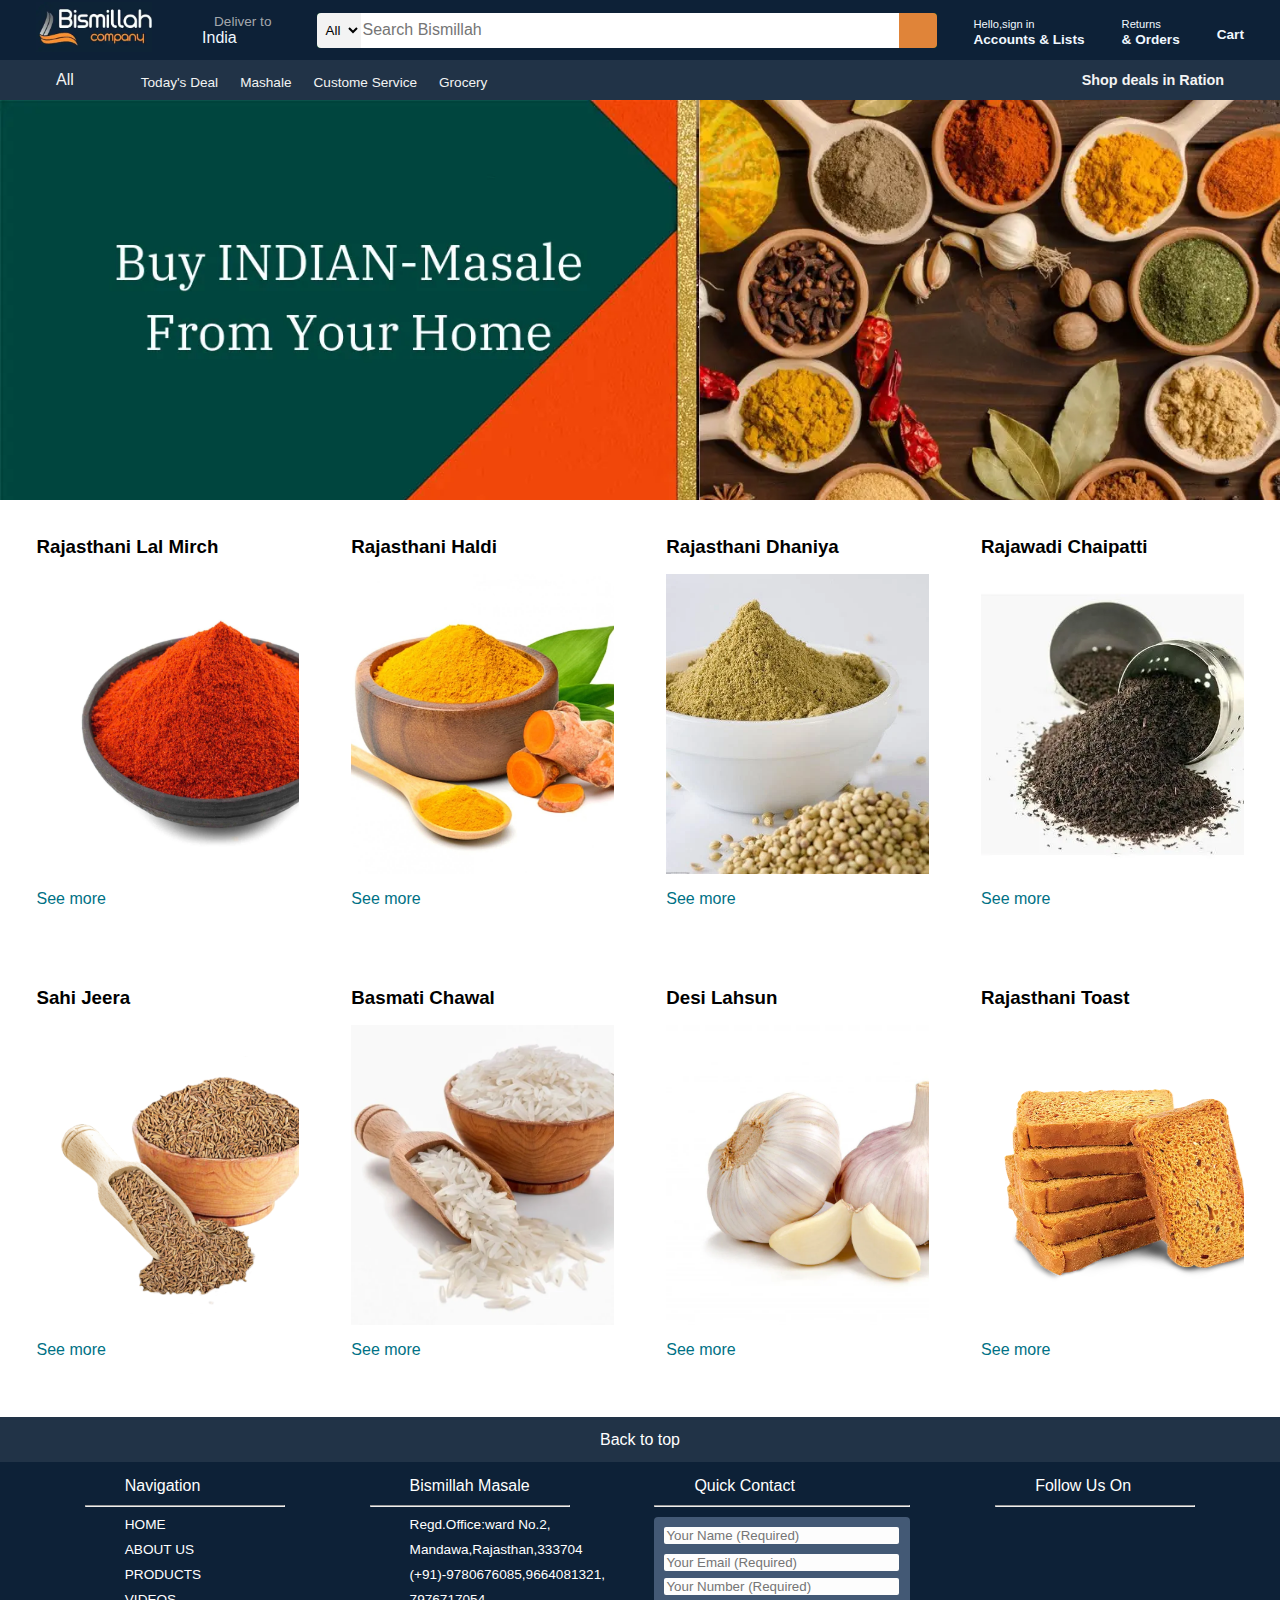
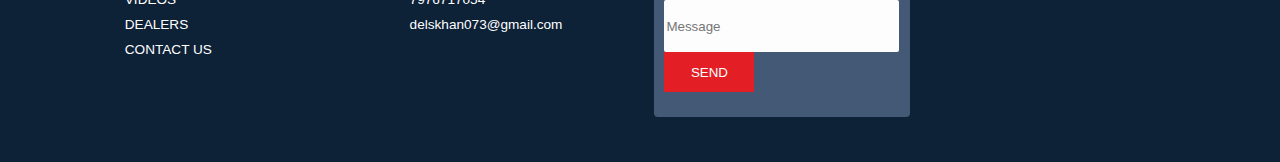
==== index.html @ 110b6fd0 "first-commit" ====
<!DOCTYPE html>
<html lang="en">
<head>
  <title>Bismillah</title>
  <link rel="stylesheet" href="https://cdnjs.cloudflare.com/ajax/libs/font-awesome/6.5.1/css/all.min.css" integrity="sha512-DTOQO9RWCH3ppGqcWaEA1BIZOC6xxalwEsw9c2QQeAIftl+Vegovlnee1c9QX4TctnWMn13TZye+giMm8e2LwA==" crossorigin="anonymous" referrerpolicy="no-referrer" />
  <link rel="stylesheet" href="css.css">
</head>
<body>
  <header>
    <div class="navbar">
      <div class="nav-logo border">
        <div class="logo"></div>
      </div>
        <div class="nav-address border">
          <p class="add-first">Deliver to</p>
          <div class="add-icon">
            <i class="fa-solid fa-location-pin" style="color: #ffffff;"></i>
            <p class="add-sec">India</p>
        </div>
      </div>
      <div class="nav-search">
        <select class="search-select" >
          <option >All</option>
        </select>
        <input class="search-input" type="text" placeholder="Search Bismillah">
        <div class="search-icon">
          <i class="fa-solid fa-magnifying-glass" ></i>
        </div>
      </div>
      <div class="nav-sigin border">
        <span>Hello,sign in</span>
        <p class="nav-sec">Accounts & Lists</p>
      </div>
      <div class="nav-return border">
        <span>Returns</span>
        <p class="nav-sec">& Orders</p>
      </div>
      <div class="nav-cart border">
        <i class="fa-solid fa-cart-shopping"></i>Cart 
      </div>
    </div>
    <div class="panel">
      <div class="panel-all">
          <i class="fa-solid fa-bars"></i> All
      </div>
      <div class="panel-option">

        <div class="panel-ops border">
          <p>Today's Deal</p>
        </div>
        <div class="panel-ops border">
          <p>Mashale</p>
        </div>
        <div class="panel-ops border">
          <p>Custome Service</p>
        </div>
        <div class="panel-ops border">
          <p>Grocery</p>
        </div>
      </div>
      <div class="panel-deal">
        Shop deals in Ration
      </div>
    </div>
  </header>
  <div class="hero">
  </div>
  <div class="shop-section">
    <div class="box1 box" >
    <div class="box-content">
      <h3 id="lal_mirch">Rajasthani Lal Mirch</h3>
      <div class="box-img" style="background-image: url('box1.webp');"></div>
     <p class="p" id="lal-mirch">See more</p>
    </div>
    </div>
    <div class="box2 box"><div class="box-content">
      <h3>Rajasthani Haldi </h3>
      <div class="box-img" style="background-image: url('box2.webp');"></div>
     <p class="p" id="haldi">See more</p>
    </div></div>
    <div class="box3 box"><div class="box-content">
      <h3>Rajasthani Dhaniya</h3>
      <div class="box-img" style="background-image: url('box3.webp');"></div>
     <p class="p" id="dhaniya">See more</p>
    </div></div>
    <div class="box4 box"><div class="box-content">
      <h3>Rajawadi Chaipatti</h3>
      <div class="box-img" style="background-image: url('box4.webp');"></div>
     <p class="p" id="chaipatti">See more</p>
    </div></div>
    <div class="box5 box" >
      <div class="box-content">
        <h3>Sahi Jeera</h3>
        <div class="box-img" style="background-image: url('box5');"></div>
       <p class="p" id="jeera">See more</p>
      </div>
      </div>
      <div class="box6 box"><div class="box-content">
        <h3>Basmati Chawal</h3>
        <div class="box-img" style="background-image: url('box6.webp');"></div>
       <p class="p" id="chawal">See more</p>
      </div></div>
      <div class="box7 box"><div class="box-content">
        <h3>Desi Lahsun</h3>
        <div class="box-img" style="background-image: url('box7.webp');"></div>
       <p class="p" id="lahsun">See more</p>
      </div></div>
      <div class="box8 box"><div class="box-content">
        <h3>Rajasthani Toast</h3>
        <div class="box-img" style="background-image: url('box8.webp');"></div>
       <p class="p" id="toast">See more</p>
      </div></div>

  </div>
  <footer>
    <div class="footer-panel1">
      <p class="border" id="back-to-top">Back to top</p>
    </div>
    <div class="footer-panel2">
      <div class="navigation">
        <p>Navigation</p>
        <hr>
        <ul>
          <a>HOME</a>
          <a >ABOUT US</a>
          <a >PRODUCTS</a>
          <a >VIDEOS</a>
          <a >DEALERS</a>
          <a >CONTACT US</a>
        </ul>
      </div>
        <div class="navigation">
          <p>Bismillah Masale</p>
          <hr>
          <ul>
            <a>Regd.Office:ward No.2,</a>
            <a >Mandawa,Rajasthan,333704</a>
            <a > (+91)-9780676085,9664081321,</a>
            <a >7976717054</a>
            <a >delskhan073@gmail.com</a>
          </ul>
    </div>
    <div class="navigation" style="width: 20%;">
      <p>Quick Contact </p> <hr>
      <div class="form">
        <input id="input1"  placeholder="Your Name (Required)">
        <input id="input2"  placeholder="Your Email (Required)">
        <input id="input3"  placeholder="Your Number (Required)">
        <input id="input4"  placeholder="Message" style="height: 50px;">
        <button type="submit">SEND</button>
      </div>
    </div>
    <div class="navigation">
      <p>Follow Us On</p> <hr>
      <div class="social">
        <i id="insta"    class="fa-brands fa-instagram"></i>
        <i id="facebook" class="fa-brands fa-facebook"></i>
        <i class="fa-brands fa-twitter"></i>
        <i id="youtube"  class="fa-brands fa-youtube"></i>
      </div>
    </div>
    </div>
  </footer>
  <script src="index.js"></script>
</body>
</html>
---- css.css ----
*{
  margin: 0;
  font-family: Arial;
  border: border-box;
}
.navbar{
  height: 60px;
  background-color: #0d2137;
  color: aliceblue;
  display: flex;
  align-items: center;
  justify-content: space-evenly;
}
.nav-logo{
  height: 56px;
  width: 116px;
}
.logo{
  background-image:url(WhatsApp\ Image\ 2023-12-20\ at\ 7.08.22\ PM.webp);
background-size: cover;
height: 50px;
width: 100%;
}
.border{
  border: 1.5px solid transparent;
}
.border:hover{
  border: 1.5px solid white;
  cursor: pointer;
}
.nav-address{
  margin: 10px;
}
/** box2 **/
.add-first{
  color: #cccccccc;
  font-size: 0.85rem;
  margin-left:15px;
}
.add-sec{
  margin-left: 3px;
  font-size: 1rem;
}
.add-icon{
  display: flex;
  align-items: center;
}
/** box 3**/
.nav-search{
  width: 620px;
  height: 35px;
  display: flex;
  justify-content: space-evenly;
  background-color: green;
  border-radius: 4px;
}
.search-select{
  width: 50px;
  border-top-left-radius: 4px;
  border-bottom-left-radius: 4px;
  text-align: center;
  border: none;
  background-color: #f3f3f3;
}
.search-input{
  width: 100%;
  font-size: 1rem;
  border: none;
}
.search-icon{
  display: flex;
  justify-content: center;
  align-items: center;
  width: 45px;
  background-color: #e08439;
  border-top-right-radius: 4px;
  border-bottom-right-radius: 4px;
  color: #0d2137;
}
.nav-search:hover{
border: 2px solid orange;
}
/** box 4**/
span{
  font-size: 0.7rem;
}
.nav-sec{
  font-size: 00.85rem;
  font-weight: 700;
}
/** box5**/
.nav-cart i{
  font-size: 25px;
}
.nav-cart{
  font-size: 00.85rem;
  font-weight: 700;
}
/** panel **/
.panel{
  color: #f3f3f3;
  display: flex;
  height: 40px;
  background-color: #0d2137ea;
  justify-content: space-evenly;
  align-items: center;
}
.panel-deal{
  font-size: 0.9rem;
  font-weight: 700;
}
.panel-option{
  display: flex;
  width: 70%;
}
.panel-ops p{
  font-size: 00.85rem;
  margin-left: 10px;
  margin-right: 10px;
  height: 20px;
  margin-top: 10px;
}
/** hero section **/
.hero{
  background-image: url(hero.webp);
  height: 400px;
  background-size: cover;
}
/** shop section **/

  .shop-section{
    display: flex;
    flex-wrap: wrap;
    justify-content: space-evenly;
    /*background-color: #e2e7e6;*/
    /* background-color: #054b3f; */
  }
  .box{
    border: none;
    height: 400px;
    width: 23%;
  margin-top: 1rem;
  background-color: white;
  padding: 20px 0px 15px;
  }
  .box-img{
    height: 300px;
    background-size: cover;
    background-repeat: no-repeat;
    margin-top: 1rem;
    margin-bottom: 1rem;
  }
  .box-content{
    margin-left: 1rem;
    margin-right: 1rem;
  }
  .box-content p{
    color: #007185;
  }
  /** footer **/
  footer{
    margin-top: 15px;
  }
  .footer-panel1{
    background-color: #0d2137Ea;
    color: white;
    height: 45px;
    display: flex;
    justify-content: center;
    align-items: center;
  }
  .footer-panel2{
    display: flex;
    justify-content: space-evenly;
    background-color: #0d2137;
    color: white;
    height: 300px;

  }
  .navigation{
    margin-top: 15px;
    height: 150px;
    width: 200px;
    
  }
  ul{
    margin-top: 10px;
  }
  ul a{
    display: block;
    font-size: 0.85rem;
    margin-top: 10px;
  }
  .navigation p{
    margin-left: 40px;
    margin-bottom: 10px;
  }
  .form{
    background-color: #435975;
    margin-top: 10px;
    border-radius: 4px;
    height: 200px;
  }
  .form input{
    margin-left: 10px;
    border-radius: 2px;
    border: none;
    background-color: #fdfdfd;
    width: 90%;
  }
  .form button{
    margin-left: 10px;
    height: 40px;
    width: 90px;
    background-color: #e31e24;
    border: none;
    color: white;
  }
  #input1{
    margin-top: 10px;
  }
  #input2{
    margin-top: 10px;
  }
  #input3{
    margin-top: 7px;
  }
  #input4{
    margin-top: 5px;
  }
  .social{
    margin-top: 10px;
    display: flex;
    justify-content: space-evenly;
    font-size: 2rem;
  }
  .newBox{
    background-color: black;
  }
  .p:hover{
    cursor: pointer;
  }
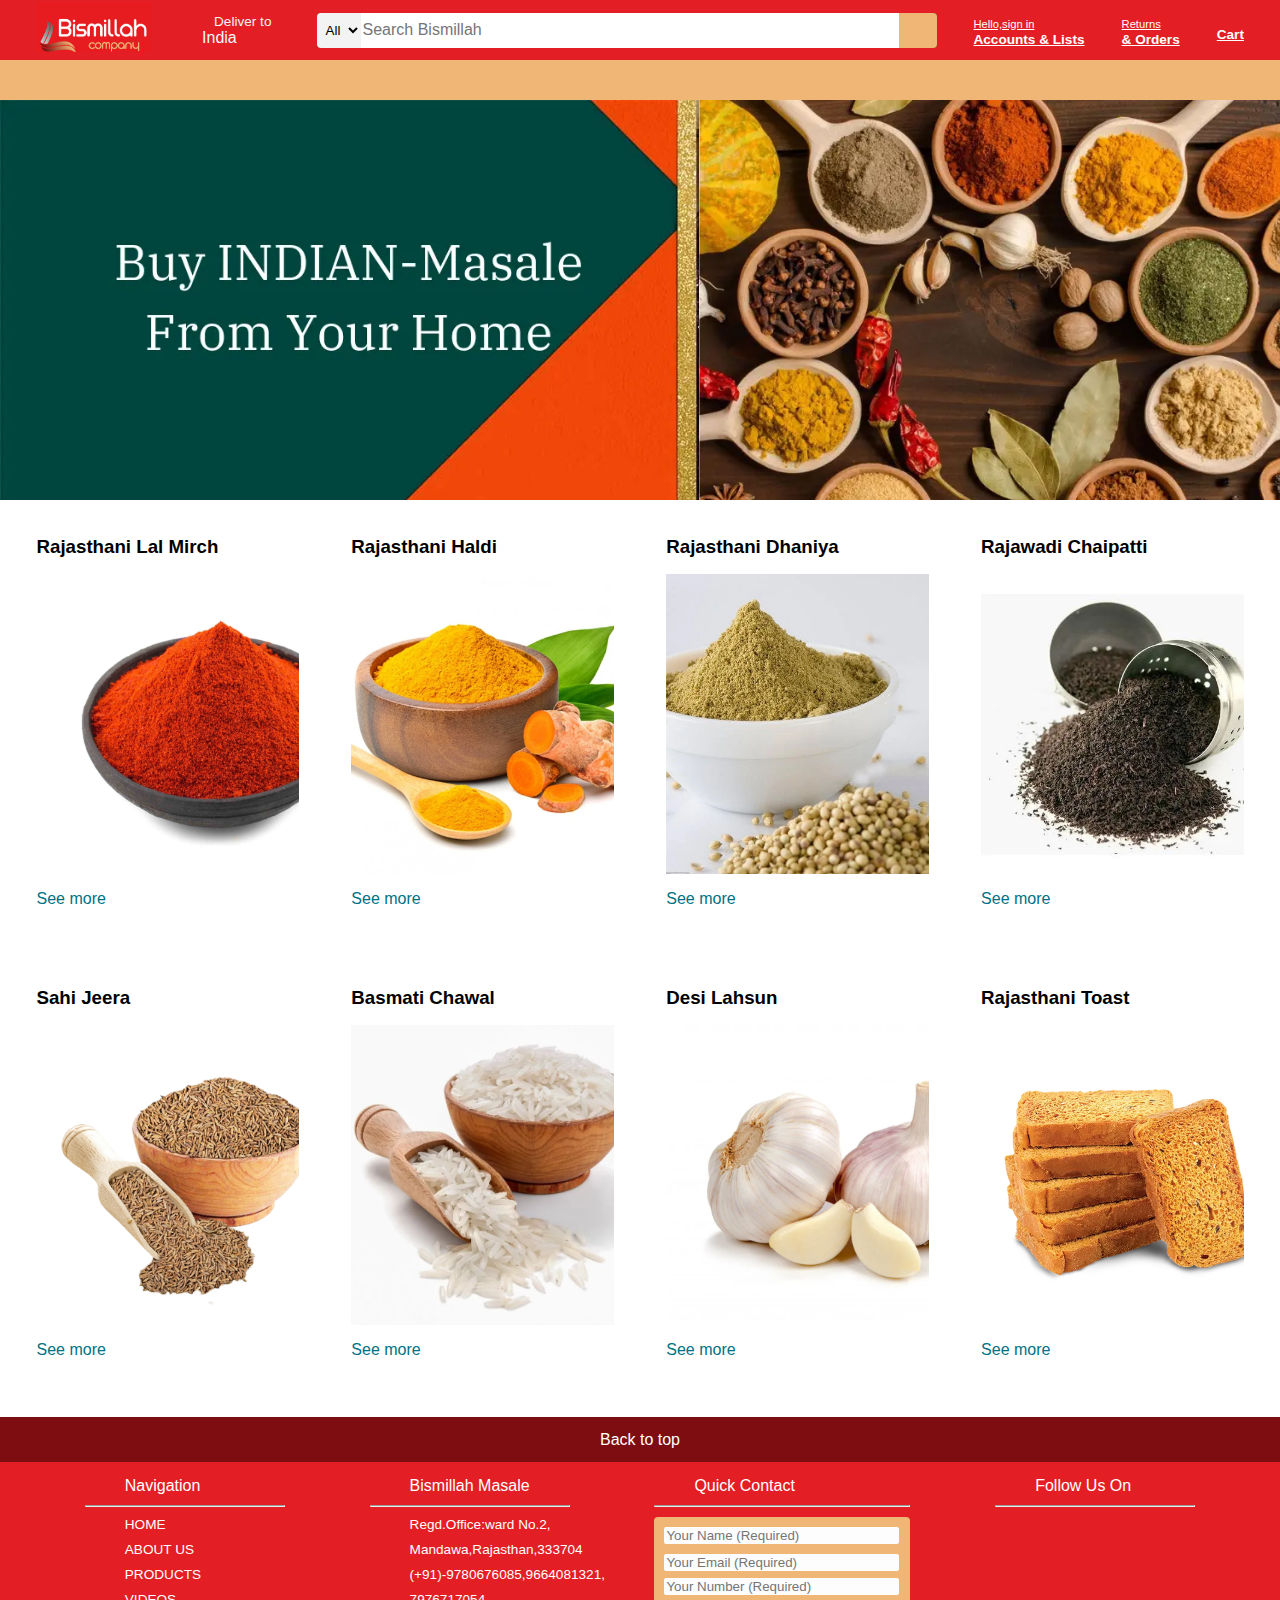
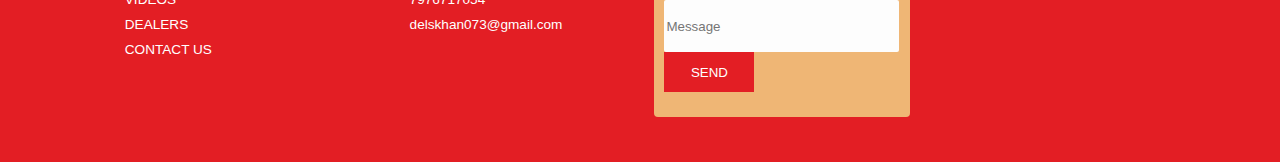
==== commit 8e767a40: "changes and addition" ====
--- a/index.html
+++ b/index.html
@@ -3,7 +3,7 @@
 <head>
   <title>Bismillah</title>
   <link rel="stylesheet" href="https://cdnjs.cloudflare.com/ajax/libs/font-awesome/6.5.1/css/all.min.css" integrity="sha512-DTOQO9RWCH3ppGqcWaEA1BIZOC6xxalwEsw9c2QQeAIftl+Vegovlnee1c9QX4TctnWMn13TZye+giMm8e2LwA==" crossorigin="anonymous" referrerpolicy="no-referrer" />
-  <link rel="stylesheet" href="css.css">
+  <link rel="stylesheet" href="index.css">
 </head>
 <body>
   <header>
@@ -27,23 +27,23 @@
           <i class="fa-solid fa-magnifying-glass" ></i>
         </div>
       </div>
-      <div class="nav-sigin border">
+      <a href="signUp/new.html"> <div class="nav-sigin border">
         <span>Hello,sign in</span>
         <p class="nav-sec">Accounts & Lists</p>
-      </div>
-      <div class="nav-return border">
+      </div></a>
+      <a href="return&order/returns&order.html" > <div class="nav-return border">
         <span>Returns</span>
         <p class="nav-sec">& Orders</p>
-      </div>
-      <div class="nav-cart border">
+      </div></a>
+      <a href="cart/cart.html"> <div class="nav-cart border">
         <i class="fa-solid fa-cart-shopping"></i>Cart 
-      </div>
+      </div></a>
     </div>
     <div class="panel">
-      <div class="panel-all">
+      <!-- <div class="panel-all">
           <i class="fa-solid fa-bars"></i> All
-      </div>
-      <div class="panel-option">
+      </div> -->
+      <!-- <div class="panel-option">
 
         <div class="panel-ops border">
           <p>Today's Deal</p>
@@ -56,11 +56,11 @@
         </div>
         <div class="panel-ops border">
           <p>Grocery</p>
-        </div>
-      </div>
-      <div class="panel-deal">
+        </div> -->
+      <!-- </div> -->
+      <!-- <div class="panel-deal">
         Shop deals in Ration
-      </div>
+      </div> -->
     </div>
   </header>
   <div class="hero">
@@ -70,45 +70,45 @@
     <div class="box-content">
       <h3 id="lal_mirch">Rajasthani Lal Mirch</h3>
       <div class="box-img" style="background-image: url('box1.webp');"></div>
-     <p class="p" id="lal-mirch">See more</p>
+     <p class="p" id="box1">See more</p>
     </div>
     </div>
     <div class="box2 box"><div class="box-content">
       <h3>Rajasthani Haldi </h3>
       <div class="box-img" style="background-image: url('box2.webp');"></div>
-     <p class="p" id="haldi">See more</p>
+     <p class="p" id="box2">See more</p>
     </div></div>
     <div class="box3 box"><div class="box-content">
       <h3>Rajasthani Dhaniya</h3>
       <div class="box-img" style="background-image: url('box3.webp');"></div>
-     <p class="p" id="dhaniya">See more</p>
+     <p class="p" id="box3">See more</p>
     </div></div>
     <div class="box4 box"><div class="box-content">
       <h3>Rajawadi Chaipatti</h3>
       <div class="box-img" style="background-image: url('box4.webp');"></div>
-     <p class="p" id="chaipatti">See more</p>
+     <p class="p" id="box4">See more</p>
     </div></div>
     <div class="box5 box" >
       <div class="box-content">
         <h3>Sahi Jeera</h3>
         <div class="box-img" style="background-image: url('box5');"></div>
-       <p class="p" id="jeera">See more</p>
+       <p class="p" id="box5">See more</p>
       </div>
       </div>
       <div class="box6 box"><div class="box-content">
         <h3>Basmati Chawal</h3>
         <div class="box-img" style="background-image: url('box6.webp');"></div>
-       <p class="p" id="chawal">See more</p>
+       <p class="p" id="box6">See more</p>
       </div></div>
       <div class="box7 box"><div class="box-content">
         <h3>Desi Lahsun</h3>
         <div class="box-img" style="background-image: url('box7.webp');"></div>
-       <p class="p" id="lahsun">See more</p>
+       <p class="p" id="box7">See more</p>
       </div></div>
       <div class="box8 box"><div class="box-content">
         <h3>Rajasthani Toast</h3>
         <div class="box-img" style="background-image: url('box8.webp');"></div>
-       <p class="p" id="toast">See more</p>
+       <p class="p" id="box8">See more</p>
       </div></div>
 
   </div>
@@ -162,5 +162,6 @@
     </div>
   </footer>
   <script src="index.js"></script>
+  <script src="store.js"></script>
 </body>
 </html>--- a/index.css
+++ b/index.css
@@ -0,0 +1,251 @@
+*{
+  margin: 0;
+  font-family: Arial;
+  border: border-box;
+}
+.navbar{
+  height: 60px;
+  background-color: #e31e24;
+  color: aliceblue;
+  display: flex;
+  align-items: center;
+  justify-content: space-evenly;
+}
+.nav-logo{
+  height: 56px;
+  width: 116px;
+}
+.logo{
+  background-image:url(image.png);
+background-size: cover;
+height: 50px;
+width: 100%;
+}
+.border{
+  border: 1.5px solid transparent;
+}
+.border:hover{
+  border: 1.5px solid white;
+  cursor: pointer;
+}
+.nav-address{
+  margin: 10px;
+}
+/** box2 **/
+.add-first{
+  color: #f3f3f3;
+  font-size: 0.85rem;
+  margin-left:15px;
+}
+.add-sec{
+  margin-left: 3px;
+  font-size: 1rem;
+}
+.add-icon{
+  display: flex;
+  align-items: center;
+}
+/** box 3**/
+.nav-search{
+  width: 620px;
+  height: 35px;
+  display: flex;
+  justify-content: space-evenly;
+  background-color: green;
+  border-radius: 4px;
+}
+.search-select{
+  width: 50px;
+  border-top-left-radius: 4px;
+  border-bottom-left-radius: 4px;
+  text-align: center;
+  border: none;
+  background-color: #f3f3f3;
+}
+.search-input{
+  width: 100%;
+  font-size: 1rem;
+  border: none;
+}
+.search-icon{
+  display: flex;
+  justify-content: center;
+  align-items: center;
+  width: 45px;
+  /* background-color: #e08439; */
+  background-color: #efb675;
+  border-top-right-radius: 4px;
+  border-bottom-right-radius: 4px;
+  color: #fff;
+}
+.nav-search:hover{
+border: 2px solid orange;
+}
+/** box 4**/
+span{
+  font-size: 0.7rem;
+}
+.nav-sec{
+  font-size: 00.85rem;
+  font-weight: 700;
+}
+/** box5**/
+.nav-cart i{
+  font-size: 25px;
+}
+.nav-cart{
+  font-size: 00.85rem;
+  font-weight: 700;
+}
+/** panel **/
+.panel{
+  color: #f3f3f3;
+  display: flex;
+  height: 40px;
+  background-color: #efb675;
+  justify-content: space-evenly;
+  align-items: center;
+}
+.panel-deal{
+  font-size: 0.9rem;
+  font-weight: 700;
+}
+.panel-option{
+  display: flex;
+  width: 70%;
+}
+.panel-ops p{
+  font-size: 00.85rem;
+  margin-left: 10px;
+  margin-right: 10px;
+  height: 20px;
+  margin-top: 10px;
+}
+/** hero section **/
+.hero{
+  background-image: url(hero.webp);
+  height: 400px;
+  background-size: cover;
+}
+/** shop section **/
+
+  .shop-section{
+    display: flex;
+    flex-wrap: wrap;
+    justify-content: space-evenly;
+    /*background-color: #e2e7e6;*/
+    /* background-color: #054b3f; */
+  }
+  .box{
+    border: none;
+    height: 400px;
+    width: 23%;
+  margin-top: 1rem;
+  background-color: white;
+  padding: 20px 0px 15px;
+  }
+  .box-img{
+    height: 300px;
+    background-size: cover;
+    background-repeat: no-repeat;
+    margin-top: 1rem;
+    margin-bottom: 1rem;
+  }
+  .box-content{
+    margin-left: 1rem;
+    margin-right: 1rem;
+  }
+  .box-content p{
+    color: #007185;
+  }
+  /** footer **/
+  footer{
+    margin-top: 15px;
+  }
+  .footer-panel1{
+    /* background-color: #0d2137Ea; */
+    background-color: #7e0d11;
+    color: white;
+    height: 45px;
+    display: flex;
+    justify-content: center;
+    align-items: center;
+  }
+  .footer-panel2{
+    display: flex;
+    justify-content: space-evenly;
+    /* background-color: #0d2137; */
+    background-color: #e31e24;
+    color: white;
+    height: 300px;
+
+  }
+  .navigation{
+    margin-top: 15px;
+    height: 150px;
+    width: 200px;
+    
+  }
+  ul{
+    margin-top: 10px;
+  }
+  ul a{
+    display: block;
+    font-size: 0.85rem;
+    margin-top: 10px;
+  }
+  .navigation p{
+    margin-left: 40px;
+    margin-bottom: 10px;
+  }
+  .form{
+    background-color: #efb675;
+    margin-top: 10px;
+    border-radius: 4px;
+    height: 200px;
+  }
+  .form input{
+    margin-left: 10px;
+    border-radius: 2px;
+    border: none;
+    background-color: #fdfdfd;
+    width: 90%;
+  }
+  .form button{
+    margin-left: 10px;
+    height: 40px;
+    width: 90px;
+    background-color: #e31e24;
+    border: none;
+    color: white;
+  }
+  #input1{
+    margin-top: 10px;
+  }
+  #input2{
+    margin-top: 10px;
+  }
+  #input3{
+    margin-top: 7px;
+  }
+  #input4{
+    margin-top: 5px;
+  }
+  .social{
+    margin-top: 10px;
+    display: flex;
+    justify-content: space-evenly;
+    font-size: 2rem;
+  }
+  .newBox{
+    background-color: black;
+  }
+  .p:hover{
+    cursor: pointer;
+  }
+
+
+  /* for the anchore tage */
+  a{
+    color: #fff;
+  }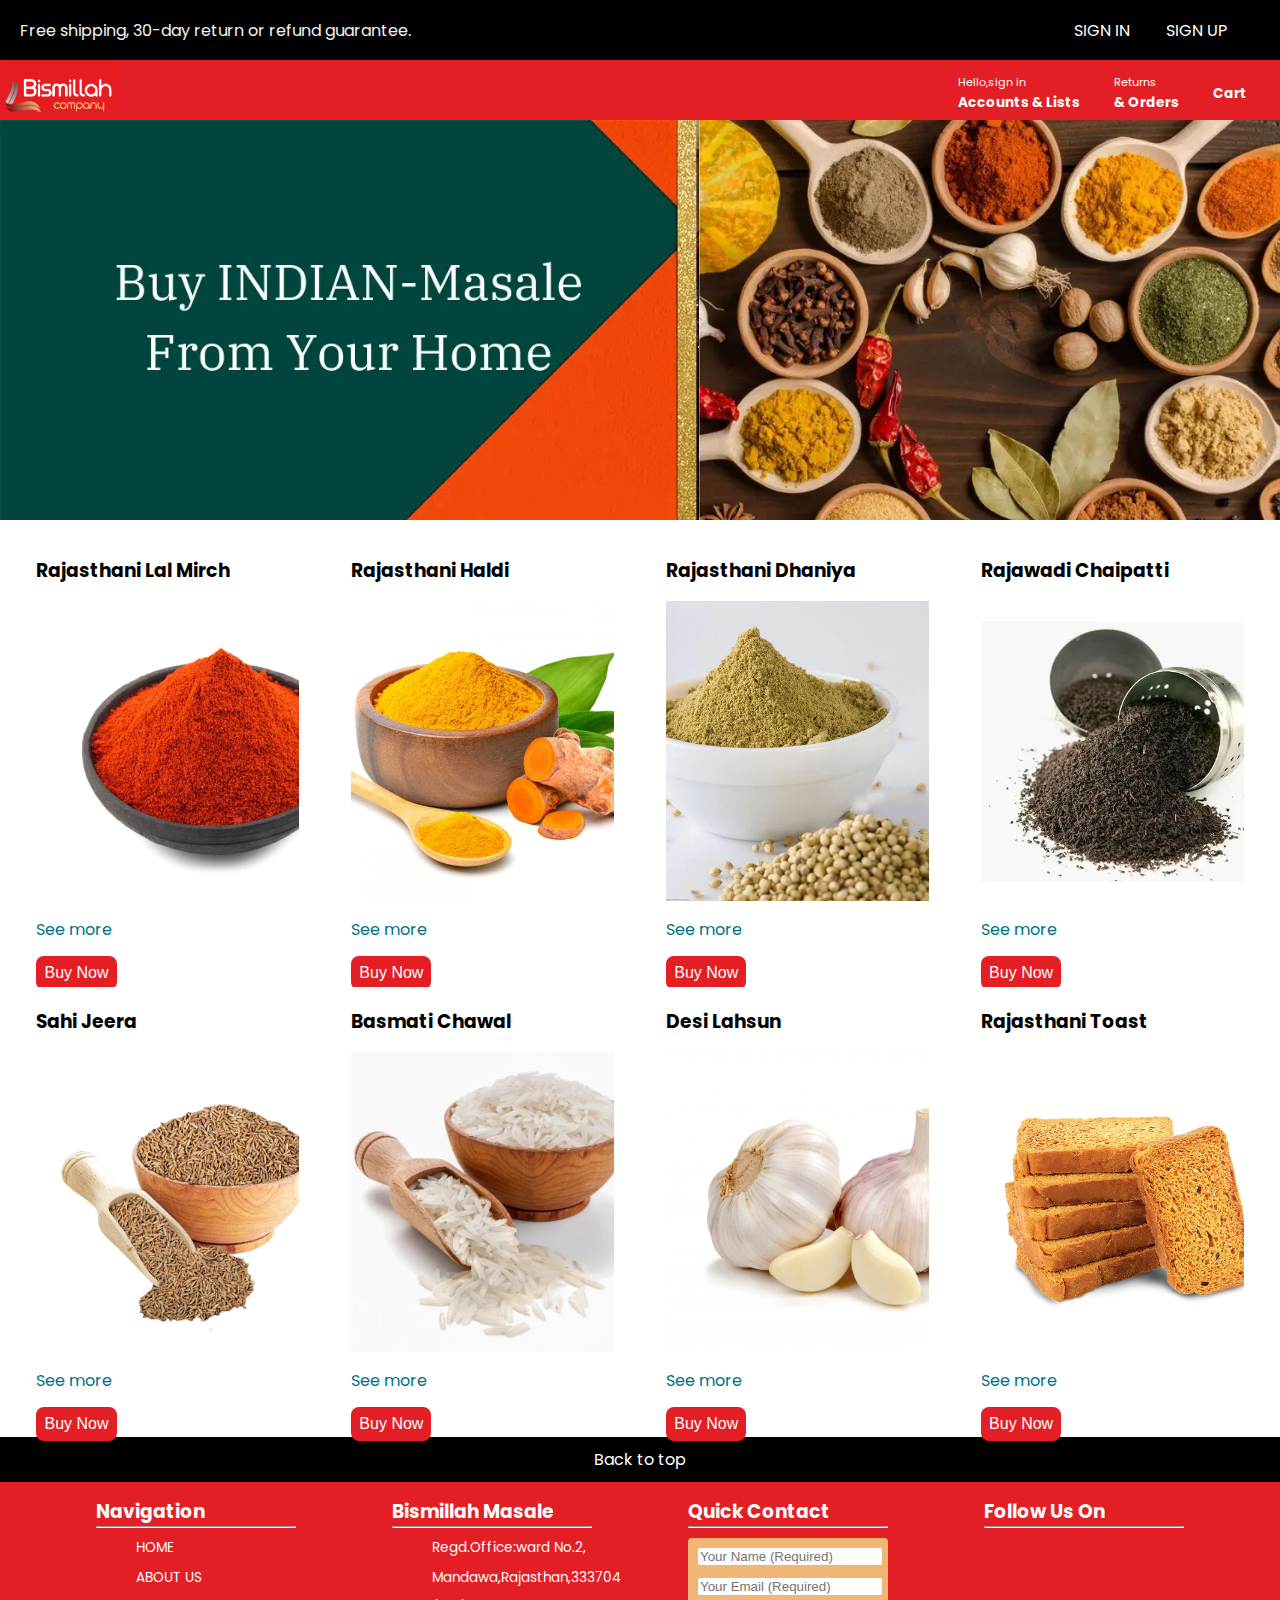
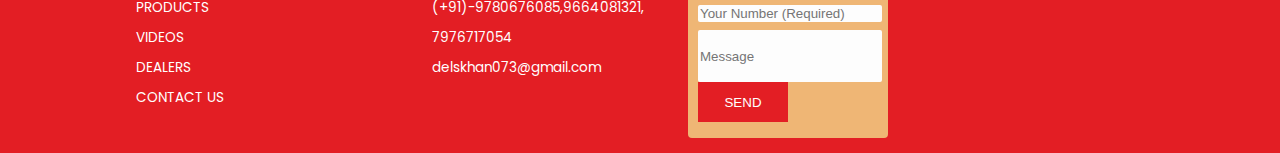
==== commit 1d0686c3: "Add files via upload" ====
--- a/index.html
+++ b/index.html
@@ -1,167 +1,166 @@
-<!DOCTYPE html>
-<html lang="en">
-<head>
-  <title>Bismillah</title>
-  <link rel="stylesheet" href="https://cdnjs.cloudflare.com/ajax/libs/font-awesome/6.5.1/css/all.min.css" integrity="sha512-DTOQO9RWCH3ppGqcWaEA1BIZOC6xxalwEsw9c2QQeAIftl+Vegovlnee1c9QX4TctnWMn13TZye+giMm8e2LwA==" crossorigin="anonymous" referrerpolicy="no-referrer" />
-  <link rel="stylesheet" href="index.css">
-</head>
-<body>
-  <header>
-    <div class="navbar">
-      <div class="nav-logo border">
-        <div class="logo"></div>
-      </div>
-        <div class="nav-address border">
-          <p class="add-first">Deliver to</p>
-          <div class="add-icon">
-            <i class="fa-solid fa-location-pin" style="color: #ffffff;"></i>
-            <p class="add-sec">India</p>
-        </div>
-      </div>
-      <div class="nav-search">
-        <select class="search-select" >
-          <option >All</option>
-        </select>
-        <input class="search-input" type="text" placeholder="Search Bismillah">
-        <div class="search-icon">
-          <i class="fa-solid fa-magnifying-glass" ></i>
-        </div>
-      </div>
-      <a href="signUp/new.html"> <div class="nav-sigin border">
-        <span>Hello,sign in</span>
-        <p class="nav-sec">Accounts & Lists</p>
-      </div></a>
-      <a href="return&order/returns&order.html" > <div class="nav-return border">
-        <span>Returns</span>
-        <p class="nav-sec">& Orders</p>
-      </div></a>
-      <a href="cart/cart.html"> <div class="nav-cart border">
-        <i class="fa-solid fa-cart-shopping"></i>Cart 
-      </div></a>
-    </div>
-    <div class="panel">
-      <!-- <div class="panel-all">
-          <i class="fa-solid fa-bars"></i> All
-      </div> -->
-      <!-- <div class="panel-option">
-
-        <div class="panel-ops border">
-          <p>Today's Deal</p>
-        </div>
-        <div class="panel-ops border">
-          <p>Mashale</p>
-        </div>
-        <div class="panel-ops border">
-          <p>Custome Service</p>
-        </div>
-        <div class="panel-ops border">
-          <p>Grocery</p>
-        </div> -->
-      <!-- </div> -->
-      <!-- <div class="panel-deal">
-        Shop deals in Ration
-      </div> -->
-    </div>
-  </header>
-  <div class="hero">
-  </div>
-  <div class="shop-section">
-    <div class="box1 box" >
-    <div class="box-content">
-      <h3 id="lal_mirch">Rajasthani Lal Mirch</h3>
-      <div class="box-img" style="background-image: url('box1.webp');"></div>
-     <p class="p" id="box1">See more</p>
-    </div>
-    </div>
-    <div class="box2 box"><div class="box-content">
-      <h3>Rajasthani Haldi </h3>
-      <div class="box-img" style="background-image: url('box2.webp');"></div>
-     <p class="p" id="box2">See more</p>
-    </div></div>
-    <div class="box3 box"><div class="box-content">
-      <h3>Rajasthani Dhaniya</h3>
-      <div class="box-img" style="background-image: url('box3.webp');"></div>
-     <p class="p" id="box3">See more</p>
-    </div></div>
-    <div class="box4 box"><div class="box-content">
-      <h3>Rajawadi Chaipatti</h3>
-      <div class="box-img" style="background-image: url('box4.webp');"></div>
-     <p class="p" id="box4">See more</p>
-    </div></div>
-    <div class="box5 box" >
-      <div class="box-content">
-        <h3>Sahi Jeera</h3>
-        <div class="box-img" style="background-image: url('box5');"></div>
-       <p class="p" id="box5">See more</p>
-      </div>
-      </div>
-      <div class="box6 box"><div class="box-content">
-        <h3>Basmati Chawal</h3>
-        <div class="box-img" style="background-image: url('box6.webp');"></div>
-       <p class="p" id="box6">See more</p>
-      </div></div>
-      <div class="box7 box"><div class="box-content">
-        <h3>Desi Lahsun</h3>
-        <div class="box-img" style="background-image: url('box7.webp');"></div>
-       <p class="p" id="box7">See more</p>
-      </div></div>
-      <div class="box8 box"><div class="box-content">
-        <h3>Rajasthani Toast</h3>
-        <div class="box-img" style="background-image: url('box8.webp');"></div>
-       <p class="p" id="box8">See more</p>
-      </div></div>
-
-  </div>
-  <footer>
-    <div class="footer-panel1">
-      <p class="border" id="back-to-top">Back to top</p>
-    </div>
-    <div class="footer-panel2">
-      <div class="navigation">
-        <p>Navigation</p>
-        <hr>
-        <ul>
-          <a>HOME</a>
-          <a >ABOUT US</a>
-          <a >PRODUCTS</a>
-          <a >VIDEOS</a>
-          <a >DEALERS</a>
-          <a >CONTACT US</a>
-        </ul>
-      </div>
-        <div class="navigation">
-          <p>Bismillah Masale</p>
-          <hr>
-          <ul>
-            <a>Regd.Office:ward No.2,</a>
-            <a >Mandawa,Rajasthan,333704</a>
-            <a > (+91)-9780676085,9664081321,</a>
-            <a >7976717054</a>
-            <a >delskhan073@gmail.com</a>
-          </ul>
-    </div>
-    <div class="navigation" style="width: 20%;">
-      <p>Quick Contact </p> <hr>
-      <div class="form">
-        <input id="input1"  placeholder="Your Name (Required)">
-        <input id="input2"  placeholder="Your Email (Required)">
-        <input id="input3"  placeholder="Your Number (Required)">
-        <input id="input4"  placeholder="Message" style="height: 50px;">
-        <button type="submit">SEND</button>
-      </div>
-    </div>
-    <div class="navigation">
-      <p>Follow Us On</p> <hr>
-      <div class="social">
-        <i id="insta"    class="fa-brands fa-instagram"></i>
-        <i id="facebook" class="fa-brands fa-facebook"></i>
-        <i class="fa-brands fa-twitter"></i>
-        <i id="youtube"  class="fa-brands fa-youtube"></i>
-      </div>
-    </div>
-    </div>
-  </footer>
-  <script src="index.js"></script>
-  <script src="store.js"></script>
-</body>
+<!DOCTYPE html>
+<html lang="en">
+<head>
+  <title>Bismillah</title>
+  <link rel="stylesheet" href="https://cdnjs.cloudflare.com/ajax/libs/font-awesome/6.5.1/css/all.min.css" integrity="sha512-DTOQO9RWCH3ppGqcWaEA1BIZOC6xxalwEsw9c2QQeAIftl+Vegovlnee1c9QX4TctnWMn13TZye+giMm8e2LwA==" crossorigin="anonymous" referrerpolicy="no-referrer" />
+  <link rel="stylesheet" href="index.css">
+</head>
+<body>
+  <header>
+    <div class="panel">
+      <div class="head-txt ">
+        <p>Free shipping, 30-day return or refund guarantee.</p>
+    </div>
+    <div class="sing_in_up ">
+        <a href="# ">SIGN IN</a>
+        <a href="# ">SIGN UP</a>
+    </div>
+    </div>
+    <div class="navbar">
+      <div class="nav-logo border">
+        <div class="logo"></div>
+      </div>
+        <!-- <div class="nav-address border">
+          <p class="add-first">Deliver to</p>
+          <div class="add-icon">
+            <i class="fa-solid fa-location-pin" style="color: #ffffff;"></i>
+            <p class="add-sec">India</p>
+        </div>
+      </div> -->
+      <!-- <div class="nav-search">
+        <select class="search-select" >
+          <option >All</option>
+        </select>
+        <input class="search-input" type="text" placeholder="Search Bismillah">
+        <div class="search-icon">
+          <i class="fa-solid fa-magnifying-glass" ></i>
+        </div>
+      </div> -->
+      <div class="navo">
+        <a href="signUp/new.html">
+           <div class="nav-sigin border">
+        <span>Hello,sign in</span>
+        <p class="nav-sec">Accounts & Lists</p>
+      </div>
+          </a>
+      <a href="return&order/returns&order.html" > <div class="nav-return border">
+        <span>Returns</span>
+        <p class="nav-sec">& Orders</p>
+      </div></a>
+      <a href="cart/cart.html"> <div class="nav-cart border">
+        <i class="fa-solid fa-cart-shopping"></i>Cart 
+      </div></a>
+    </div>
+    </div>
+   
+  </header>
+  <div class="hero">
+  </div>
+  <div class="shop-section">
+    <div class="box1 box" >
+    <div class="box-content">
+      <h3 id="lal_mirch">Rajasthani Lal Mirch</h3>
+      <div class="box-img" style="background-image: url('box1.webp');"></div>
+     <p class="p" id="box1">See more</p>
+     <button class="shop-btn">Buy Now</button>
+    </div>
+    </div>
+    <div class="box2 box"><div class="box-content">
+      <h3>Rajasthani Haldi </h3>
+      <div class="box-img" style="background-image: url('box2.webp');"></div>
+     <p class="p" id="box2">See more</p>
+     <button class="shop-btn">Buy Now</button>
+    </div></div>
+    <div class="box3 box"><div class="box-content">
+      <h3>Rajasthani Dhaniya</h3>
+      <div class="box-img" style="background-image: url('box3.webp');"></div>
+     <p class="p" id="box3">See more</p>
+     <button class="shop-btn">Buy Now</button>
+    </div></div>
+    <div class="box4 box"><div class="box-content">
+      <h3>Rajawadi Chaipatti</h3>
+      <div class="box-img" style="background-image: url('box4.webp');"></div>
+     <p class="p" id="box4">See more</p>
+     <button class="shop-btn">Buy Now</button>
+    </div></div>
+    <div class="box5 box" >
+      <div class="box-content">
+        <h3>Sahi Jeera</h3>
+        <div class="box-img" style="background-image: url('box5');"></div>
+       <p class="p" id="box5">See more</p>
+       <button class="shop-btn">Buy Now</button>
+      </div>
+      </div>
+      <div class="box6 box"><div class="box-content">
+        <h3>Basmati Chawal</h3>
+        <div class="box-img" style="background-image: url('box6.webp');"></div>
+       <p class="p" id="box6">See more</p>
+       <button class="shop-btn">Buy Now</button>
+      </div></div>
+      <div class="box7 box"><div class="box-content">
+        <h3>Desi Lahsun</h3>
+        <div class="box-img" style="background-image: url('box7.webp');"></div>
+       <p class="p" id="box7">See more</p>
+       <button class="shop-btn">Buy Now</button>
+      </div></div>
+      <div class="box8 box"><div class="box-content">
+        <h3>Rajasthani Toast</h3>
+        <div class="box-img" style="background-image: url('box8.webp');"></div>
+       <p class="p" id="box8">See more</p>
+       <button class="shop-btn">Buy Now</button>
+      </div></div>
+
+  </div>
+  <footer>
+    <div class="footer-panel1">
+      <a class="border" id="back-to-top" href="/index.html">Back to top</a>
+    </div>
+    <div class="footer-panel2">
+      <div class="navigation">
+        <h3>Navigation</h3>
+        <hr>
+        <ul>
+          <a>HOME</a>
+          <a >ABOUT US</a>
+          <a >PRODUCTS</a>
+          <a >VIDEOS</a>
+          <a >DEALERS</a>
+          <a >CONTACT US</a>
+        </ul>
+      </div>
+        <div class="navigation">
+          <h3>Bismillah Masale</h3>
+          <hr>
+          <ul>
+            <a>Regd.Office:ward No.2,</a>
+            <a >Mandawa,Rajasthan,333704</a>
+            <a > (+91)-9780676085,9664081321,</a>
+            <a >7976717054</a>
+            <a >delskhan073@gmail.com</a>
+          </ul>
+    </div>
+    <div class="navigation" >
+      <h3>Quick Contact </h3> <hr>
+      <div class="form">
+        <input id="input1"  placeholder="Your Name (Required)">
+        <input id="input2"  placeholder="Your Email (Required)">
+        <input id="input3"  placeholder="Your Number (Required)">
+        <input id="input4"  placeholder="Message" style="height: 50px;">
+        <button type="submit">SEND</button>
+      </div>
+    </div>
+    <div class="navigation">
+      <h3>Follow Us On</h3> <hr>
+      <div class="social">
+        <i id="insta"    class="fa-brands fa-instagram"></i>
+        <i id="facebook" class="fa-brands fa-facebook"></i>
+        <i class="fa-brands fa-twitter"></i>
+        <i id="youtube"  class="fa-brands fa-youtube"></i>
+      </div>
+    </div>
+    </div>
+  </footer>
+  <!-- <script src="store.js"></script> -->
+  
+</body>
 </html>--- a/index.css
+++ b/index.css
@@ -1,251 +1,324 @@
-*{
-  margin: 0;
-  font-family: Arial;
-  border: border-box;
-}
-.navbar{
-  height: 60px;
-  background-color: #e31e24;
-  color: aliceblue;
-  display: flex;
-  align-items: center;
-  justify-content: space-evenly;
-}
-.nav-logo{
-  height: 56px;
-  width: 116px;
-}
-.logo{
-  background-image:url(image.png);
-background-size: cover;
-height: 50px;
-width: 100%;
-}
-.border{
-  border: 1.5px solid transparent;
-}
-.border:hover{
-  border: 1.5px solid white;
-  cursor: pointer;
-}
-.nav-address{
-  margin: 10px;
-}
-/** box2 **/
-.add-first{
-  color: #f3f3f3;
-  font-size: 0.85rem;
-  margin-left:15px;
-}
-.add-sec{
-  margin-left: 3px;
-  font-size: 1rem;
-}
-.add-icon{
-  display: flex;
-  align-items: center;
-}
-/** box 3**/
-.nav-search{
-  width: 620px;
-  height: 35px;
-  display: flex;
-  justify-content: space-evenly;
-  background-color: green;
-  border-radius: 4px;
-}
-.search-select{
-  width: 50px;
-  border-top-left-radius: 4px;
-  border-bottom-left-radius: 4px;
-  text-align: center;
-  border: none;
-  background-color: #f3f3f3;
-}
-.search-input{
-  width: 100%;
-  font-size: 1rem;
-  border: none;
-}
-.search-icon{
-  display: flex;
-  justify-content: center;
-  align-items: center;
-  width: 45px;
-  /* background-color: #e08439; */
-  background-color: #efb675;
-  border-top-right-radius: 4px;
-  border-bottom-right-radius: 4px;
-  color: #fff;
-}
-.nav-search:hover{
-border: 2px solid orange;
-}
-/** box 4**/
-span{
-  font-size: 0.7rem;
-}
-.nav-sec{
-  font-size: 00.85rem;
-  font-weight: 700;
-}
-/** box5**/
-.nav-cart i{
-  font-size: 25px;
-}
-.nav-cart{
-  font-size: 00.85rem;
-  font-weight: 700;
-}
-/** panel **/
-.panel{
-  color: #f3f3f3;
-  display: flex;
-  height: 40px;
-  background-color: #efb675;
-  justify-content: space-evenly;
-  align-items: center;
-}
-.panel-deal{
-  font-size: 0.9rem;
-  font-weight: 700;
-}
-.panel-option{
-  display: flex;
-  width: 70%;
-}
-.panel-ops p{
-  font-size: 00.85rem;
-  margin-left: 10px;
-  margin-right: 10px;
-  height: 20px;
-  margin-top: 10px;
-}
-/** hero section **/
-.hero{
-  background-image: url(hero.webp);
-  height: 400px;
-  background-size: cover;
-}
-/** shop section **/
-
-  .shop-section{
-    display: flex;
-    flex-wrap: wrap;
-    justify-content: space-evenly;
-    /*background-color: #e2e7e6;*/
-    /* background-color: #054b3f; */
-  }
-  .box{
-    border: none;
-    height: 400px;
-    width: 23%;
-  margin-top: 1rem;
-  background-color: white;
-  padding: 20px 0px 15px;
-  }
-  .box-img{
-    height: 300px;
-    background-size: cover;
-    background-repeat: no-repeat;
-    margin-top: 1rem;
-    margin-bottom: 1rem;
-  }
-  .box-content{
-    margin-left: 1rem;
-    margin-right: 1rem;
-  }
-  .box-content p{
-    color: #007185;
-  }
-  /** footer **/
-  footer{
-    margin-top: 15px;
-  }
-  .footer-panel1{
-    /* background-color: #0d2137Ea; */
-    background-color: #7e0d11;
-    color: white;
-    height: 45px;
-    display: flex;
-    justify-content: center;
-    align-items: center;
-  }
-  .footer-panel2{
-    display: flex;
-    justify-content: space-evenly;
-    /* background-color: #0d2137; */
-    background-color: #e31e24;
-    color: white;
-    height: 300px;
-
-  }
-  .navigation{
-    margin-top: 15px;
-    height: 150px;
-    width: 200px;
-    
-  }
-  ul{
-    margin-top: 10px;
-  }
-  ul a{
-    display: block;
-    font-size: 0.85rem;
-    margin-top: 10px;
-  }
-  .navigation p{
-    margin-left: 40px;
-    margin-bottom: 10px;
-  }
-  .form{
-    background-color: #efb675;
-    margin-top: 10px;
-    border-radius: 4px;
-    height: 200px;
-  }
-  .form input{
-    margin-left: 10px;
-    border-radius: 2px;
-    border: none;
-    background-color: #fdfdfd;
-    width: 90%;
-  }
-  .form button{
-    margin-left: 10px;
-    height: 40px;
-    width: 90px;
-    background-color: #e31e24;
-    border: none;
-    color: white;
-  }
-  #input1{
-    margin-top: 10px;
-  }
-  #input2{
-    margin-top: 10px;
-  }
-  #input3{
-    margin-top: 7px;
-  }
-  #input4{
-    margin-top: 5px;
-  }
-  .social{
-    margin-top: 10px;
-    display: flex;
-    justify-content: space-evenly;
-    font-size: 2rem;
-  }
-  .newBox{
-    background-color: black;
-  }
-  .p:hover{
-    cursor: pointer;
-  }
-
-
-  /* for the anchore tage */
-  a{
-    color: #fff;
-  }+@import url("https://fonts.googleapis.com/css2?family=Poppins:ital,wght@0,100;0,200;0,300;0,400;0,500;0,600;0,700;0,800;0,900;1,100;1,200;1,300;1,400;1,500;1,600;1,700;1,800;1,900&display=swap");
+*{
+  margin: 0;
+  border: border-box;
+}
+body{
+  font-family: "Poppins", sans-serif;
+}
+.navbar{
+  height: 60px;
+  background-color: #e31e24;
+  color: aliceblue;
+  display: flex;
+  align-items: center;
+  justify-content: space-between;
+}
+.nav-logo{
+  height: 56px;
+  width: 116px;
+}
+.logo{
+  background-image:url(image.png);
+background-size: cover;
+height: 50px;
+width: 100%;
+}
+.border{
+  border: 1.5px solid transparent;
+}
+.border:hover{
+  border: 1.5px solid white;
+  cursor: pointer;
+}
+.nav-address{
+  margin: 10px;
+}
+/** box2 **/
+.add-first{
+  color: #f3f3f3;
+  font-size: 0.85rem;
+  margin-left:15px;
+}
+.add-sec{
+  margin-left: 3px;
+  font-size: 1rem;
+}
+.add-icon{
+  display: flex;
+  align-items: center;
+}
+/** box 3**/
+.navo{
+  display: flex;
+  justify-content: space-evenly;
+  gap: 2rem;
+  align-items: center;
+  margin-right: 2rem;
+}
+/* .nav-search{
+  width: 620px;
+  height: 35px;
+  display: flex;
+  justify-content: space-evenly;
+  background-color: green;
+  border-radius: 4px;
+} */
+.search-select{
+  width: 50px;
+  border-top-left-radius: 4px;
+  border-bottom-left-radius: 4px;
+  text-align: center;
+  border: none;
+  background-color: #f3f3f3;
+}
+.search-input{
+  width: 100%;
+  font-size: 1rem;
+  border: none;
+}
+.search-icon{
+  display: flex;
+  justify-content: center;
+  align-items: center;
+  width: 45px;
+  /* background-color: #e08439; */
+  background-color: #efb675;
+  border-top-right-radius: 4px;
+  border-bottom-right-radius: 4px;
+  color: #fff;
+}
+.nav-search:hover{
+border: 2px solid orange;
+}
+/** box 4**/
+span{
+  font-size: 0.7rem;
+}
+.nav-sec{
+  font-size: 00.85rem;
+  font-weight: 700;
+}
+/** box5**/
+.nav-cart i{
+  font-size: 25px;
+}
+.nav-cart{
+  font-size: 00.85rem;
+  font-weight: 700;
+}
+/** panel **/
+.panel{
+  color: #f3f3f3;
+  display: flex;
+  height: 40px;
+  background-color:#000000;
+  justify-content: space-between;
+  align-items: center;
+  padding: 10px 20px;
+}
+.panel a{
+  margin-right:2rem ;
+  text-decoration: none;
+}
+.panel-deal{
+  font-size: 0.9rem;
+  font-weight: 700;
+}
+.panel-option{
+  display: flex;
+  width: 70%;
+}
+.panel-ops p{
+  font-size: 00.85rem;
+  margin-left: 10px;
+  margin-right: 10px;
+  height: 20px;
+  margin-top: 10px;
+}
+/** hero section **/
+.hero{
+  background-image: url(hero.webp);
+  height: 400px;
+  background-size: cover;
+}
+/** shop section **/
+
+  .shop-section{
+    display: flex;
+    flex-wrap: wrap;
+    justify-content: space-evenly;
+    /*background-color: #e2e7e6;*/
+    /* background-color: #054b3f; */
+  }
+  .shop-btn{
+    padding: 0.5rem;
+    background-color: #e31e24;
+    font-size: 1em;
+    border: none;
+    border-radius: 0.5em;
+    color: #fff;
+    margin-top: 1.5vmin;
+  }
+  .box{
+    border: none;
+    height: 400px;
+    width: 23%;
+  margin-top: 1rem;
+  background-color: white;
+  padding: 20px 0px 15px;
+  }
+  .box-img{
+    height: 300px;
+    background-size: cover;
+    background-repeat: no-repeat;
+    margin-top: 1rem;
+    margin-bottom: 1rem;
+  }
+  .box-content{
+    margin-left: 1rem;
+    margin-right: 1rem;
+  }
+  .box-content p{
+    color: #007185;
+  }
+  /** footer **/
+  footer{
+    margin-top: 15px;
+  }
+  .footer-panel1{
+    /* background-color: #0d2137Ea; */
+    background-color: #000000;
+    color: white;
+    height: 45px;
+    display: flex;
+    justify-content: center;
+    align-items: center;
+  }
+  a{
+    text-decoration: none;
+  }
+  .footer-panel2{
+    display: flex;
+    /* flex-wrap: wrap; */
+    justify-content: space-evenly;
+    /* background-color: #0d2137; */
+    background-color: #e31e24;
+    color: white;
+    /* height: 300px; */
+
+  }
+  .navigation{
+    margin: 15px 0;
+    /* height: 150px; */
+    width: 200px;
+    
+  }
+  ul{
+    margin-top: 10px;
+  }
+  ul a{
+    display: block;
+    font-size: 0.85rem;
+    margin-top: 10px;
+  }
+  .navigation p{
+    margin-left: 40px;
+    margin-bottom: 10px;
+  }
+  .form{
+    background-color: #efb675;
+    margin-top: 10px;
+    border-radius: 4px;
+    height: 200px;
+    /* width: 20%; */
+  }
+  .form input{
+    margin-left: 10px;
+    border-radius: 2px;
+    border: none;
+    background-color: #fdfdfd;
+    width: 90%;
+  }
+  .form button{
+    margin-left: 10px;
+    height: 40px;
+    width: 90px;
+    background-color: #e31e24;
+    border: none;
+    color: white;
+  }
+  #input1{
+    margin-top: 10px;
+  }
+  #input2{
+    margin-top: 10px;
+  }
+  #input3{
+    margin-top: 7px;
+  }
+  #input4{
+    margin-top: 5px;
+  }
+  .social{
+    margin-top: 10px;
+    display: flex;
+    justify-content: space-evenly;
+    font-size: 2rem;
+  }
+  .newBox{
+    background-color: black;
+  }
+  .p:hover{
+    cursor: pointer;
+  }
+
+
+  /* for the anchore tage */
+  a{
+    color: #fff;
+  }
+
+ @media screen and (max-width:500px) {
+  .shop-section{
+    flex-direction: column;
+   }
+   .box{
+     width: 250px;
+     height: 370px;
+   }
+   .box-img{
+     height: 250px;
+     width: 250px;
+     background-size: contain;
+   }
+   .footer-panel2{
+     flex-direction: column;
+     gap: 1rem;
+   }
+   .navigation{
+     width: 200px;
+     padding: 10px;
+     text-align: left;
+   }
+   .form{
+     
+     width: 100%;
+   }
+   .navo{
+     display: none;
+   }
+   .hero{
+     height: 150px;
+   }
+   .panel{
+     height: 20px;
+   }
+   hr{
+     display: none;
+   }
+   .social{
+     gap:1rem
+   }
+ }
+ 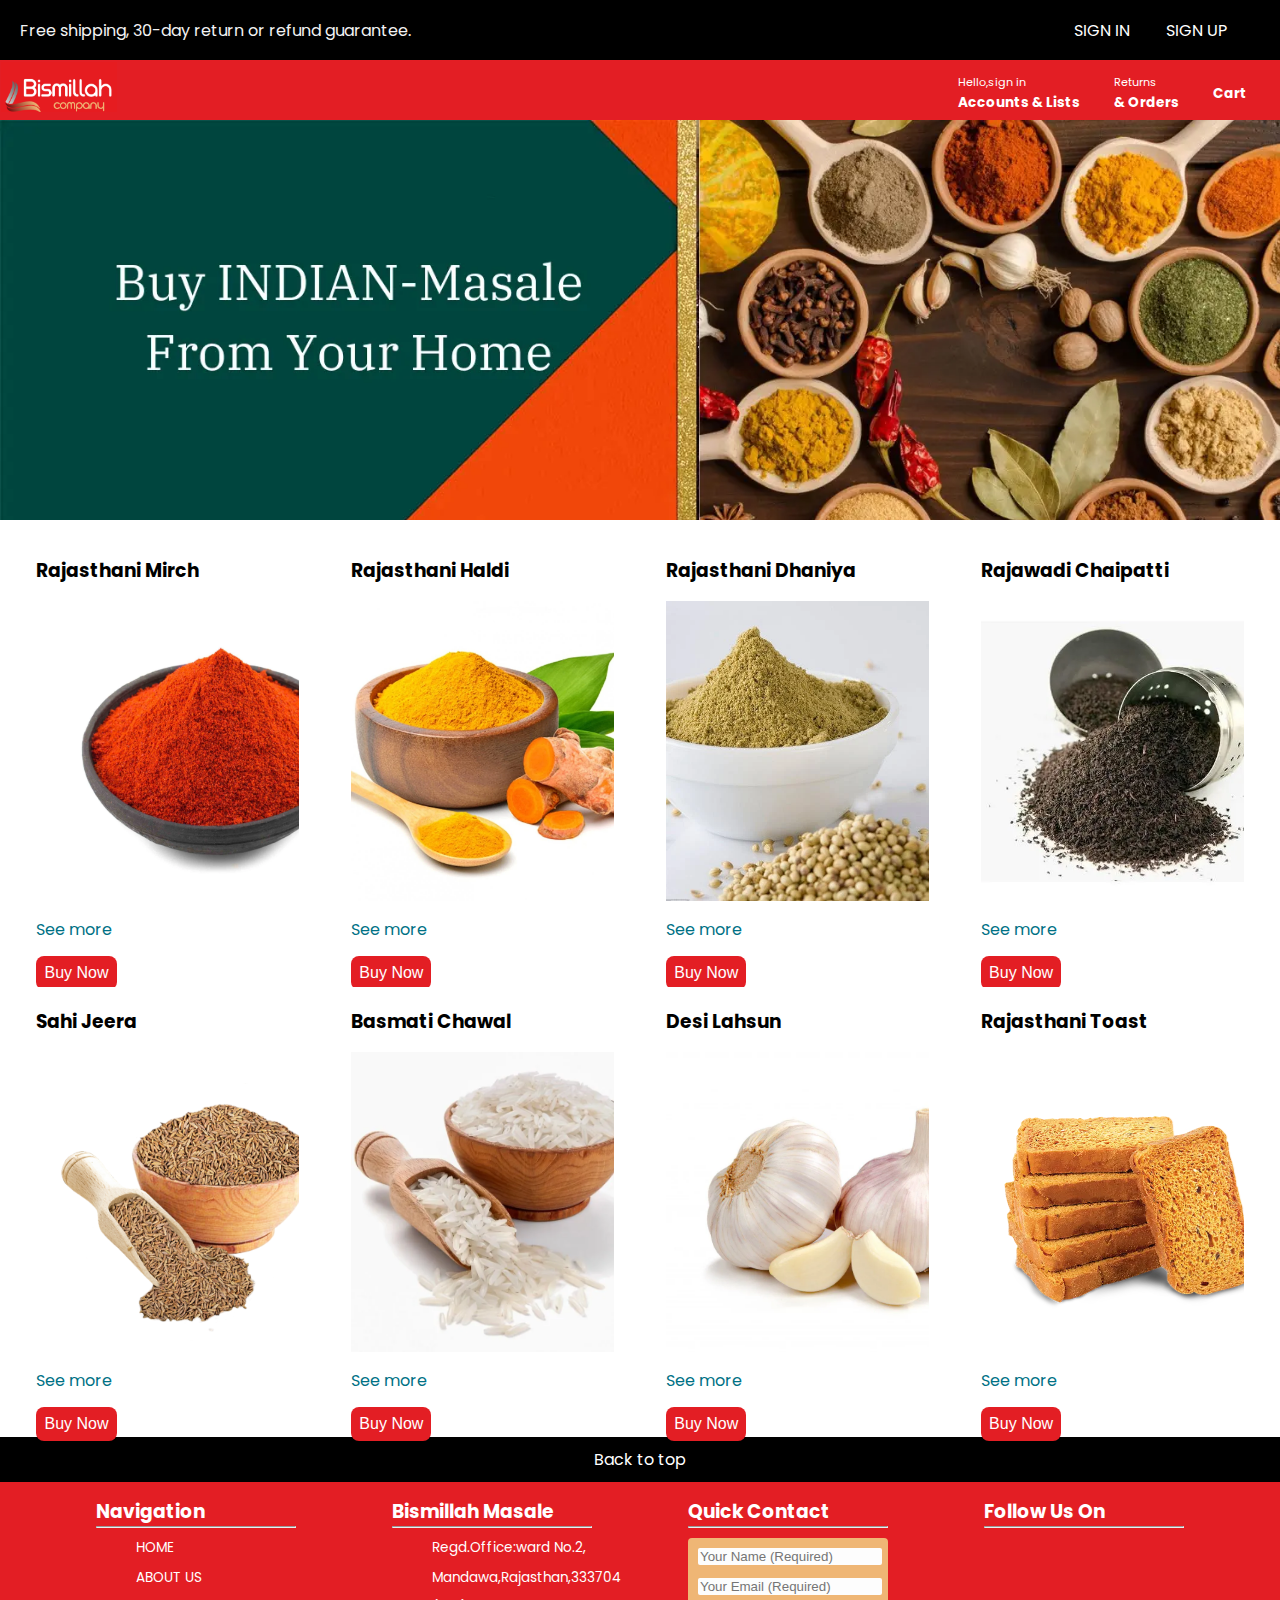
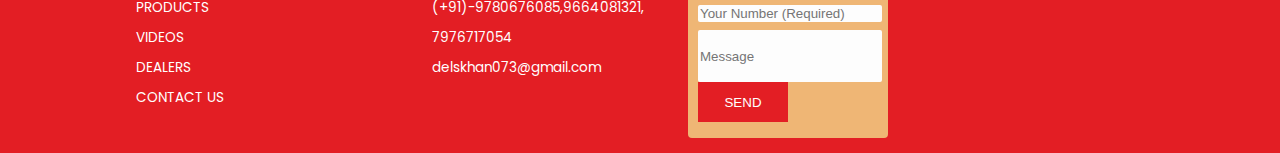
==== commit 1f5558cc: "Update index.html" ====
--- a/index.html
+++ b/index.html
@@ -59,7 +59,7 @@
   <div class="shop-section">
     <div class="box1 box" >
     <div class="box-content">
-      <h3 id="lal_mirch">Rajasthani Lal Mirch</h3>
+      <h3 id="lal_mirch">Rajasthani Mirch</h3>
       <div class="box-img" style="background-image: url('box1.webp');"></div>
      <p class="p" id="box1">See more</p>
      <button class="shop-btn">Buy Now</button>
--- a/index.css
+++ b/index.css
@@ -321,4 +321,4 @@
      gap:1rem
    }
  }
- + 
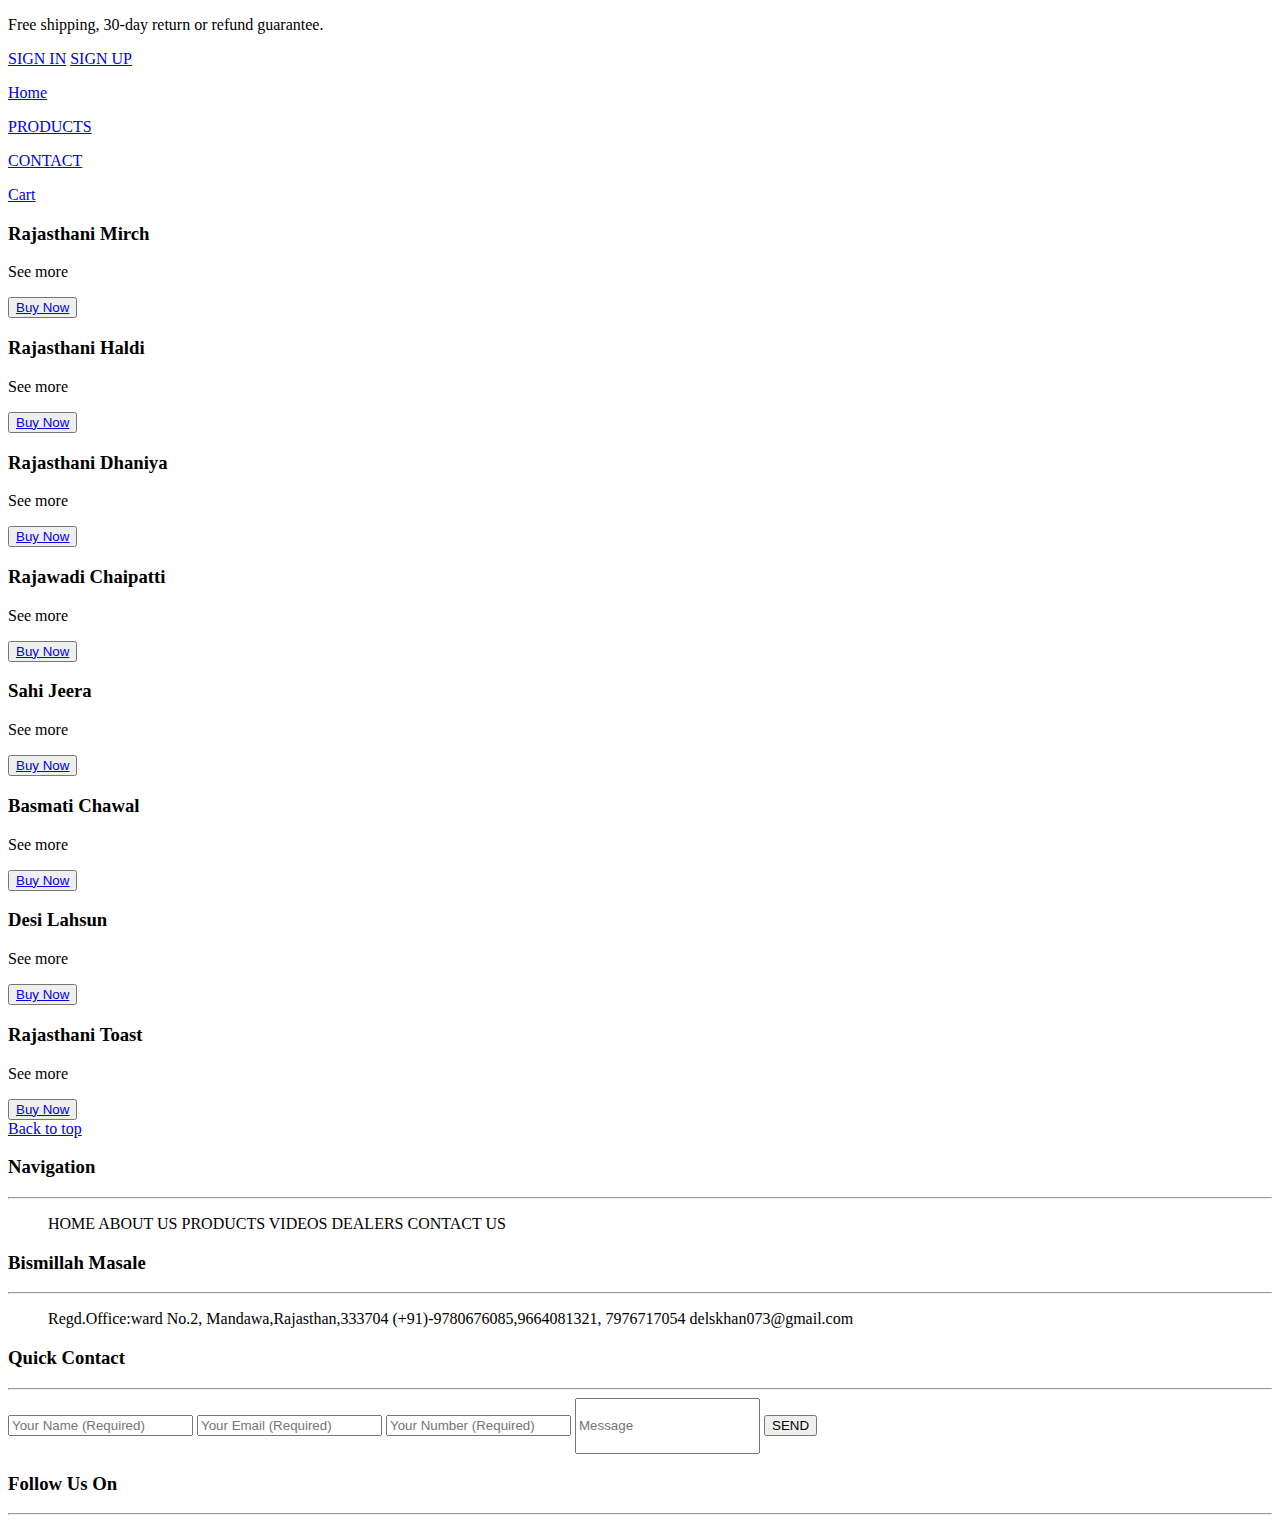
==== commit 371dbb87: "Add files via upload" ====
--- a/index.html
+++ b/index.html
@@ -3,52 +3,37 @@
 <head>
   <title>Bismillah</title>
   <link rel="stylesheet" href="https://cdnjs.cloudflare.com/ajax/libs/font-awesome/6.5.1/css/all.min.css" integrity="sha512-DTOQO9RWCH3ppGqcWaEA1BIZOC6xxalwEsw9c2QQeAIftl+Vegovlnee1c9QX4TctnWMn13TZye+giMm8e2LwA==" crossorigin="anonymous" referrerpolicy="no-referrer" />
-  <link rel="stylesheet" href="index.css">
+  <link rel="stylesheet" href="/public/stylesheet/index.css">
 </head>
 <body>
   <header>
-    <div class="panel">
+    <div class="panel" id="panel">
       <div class="head-txt ">
         <p>Free shipping, 30-day return or refund guarantee.</p>
     </div>
     <div class="sing_in_up ">
-        <a href="# ">SIGN IN</a>
-        <a href="# ">SIGN UP</a>
+        <a href="/Login/login.html">SIGN IN</a>
+        <a href="/signUp/signup.html">SIGN UP</a>
     </div>
     </div>
     <div class="navbar">
       <div class="nav-logo border">
         <div class="logo"></div>
       </div>
-        <!-- <div class="nav-address border">
-          <p class="add-first">Deliver to</p>
-          <div class="add-icon">
-            <i class="fa-solid fa-location-pin" style="color: #ffffff;"></i>
-            <p class="add-sec">India</p>
-        </div>
-      </div> -->
-      <!-- <div class="nav-search">
-        <select class="search-select" >
-          <option >All</option>
-        </select>
-        <input class="search-input" type="text" placeholder="Search Bismillah">
-        <div class="search-icon">
-          <i class="fa-solid fa-magnifying-glass" ></i>
-        </div>
-      </div> -->
       <div class="navo">
-        <a href="signUp/new.html">
+        <a href="#panel">
            <div class="nav-sigin border">
-        <span>Hello,sign in</span>
-        <p class="nav-sec">Accounts & Lists</p>
+        <p class="nav-sec">Home</p>
       </div>
           </a>
-      <a href="return&order/returns&order.html" > <div class="nav-return border">
-        <span>Returns</span>
-        <p class="nav-sec">& Orders</p>
+      <a href="#shop-section" > <div class="nav-return border">
+        <p class="nav-sec">PRODUCTS</p>
       </div></a>
-      <a href="cart/cart.html"> <div class="nav-cart border">
-        <i class="fa-solid fa-cart-shopping"></i>Cart 
+      <a href="#contact" > <div class="nav-return border">
+        <p class="nav-sec">CONTACT</p>
+      </div></a>
+      <a href="/cart/cart.html"> <div class="nav-cart border">
+        <i class="fa-solid fa-cart-shopping"></i>Cart
       </div></a>
     </div>
     </div>
@@ -56,64 +41,64 @@
   </header>
   <div class="hero">
   </div>
-  <div class="shop-section">
+  <div class="shop-section" id="shop-section">
     <div class="box1 box" >
     <div class="box-content">
       <h3 id="lal_mirch">Rajasthani Mirch</h3>
-      <div class="box-img" style="background-image: url('box1.webp');"></div>
+      <div class="box-img" style="background-image: url('/public/images/box1.webp');"></div>
      <p class="p" id="box1">See more</p>
-     <button class="shop-btn">Buy Now</button>
+     <button class="shop-btn"><a href="/store/LaalMirch.html">Buy Now</a></button>
     </div>
     </div>
     <div class="box2 box"><div class="box-content">
       <h3>Rajasthani Haldi </h3>
-      <div class="box-img" style="background-image: url('box2.webp');"></div>
+      <div class="box-img" style="background-image: url('/public/images/box2.webp');"></div>
      <p class="p" id="box2">See more</p>
-     <button class="shop-btn">Buy Now</button>
+     <button class="shop-btn"><a href="/store/haldi.html">Buy Now</a></button>
     </div></div>
     <div class="box3 box"><div class="box-content">
       <h3>Rajasthani Dhaniya</h3>
-      <div class="box-img" style="background-image: url('box3.webp');"></div>
+      <div class="box-img" style="background-image: url('/public/images/box3.webp');"></div>
      <p class="p" id="box3">See more</p>
-     <button class="shop-btn">Buy Now</button>
+     <button class="shop-btn"><a href="/store/dhaniya.html">Buy Now</a></button>
     </div></div>
     <div class="box4 box"><div class="box-content">
       <h3>Rajawadi Chaipatti</h3>
-      <div class="box-img" style="background-image: url('box4.webp');"></div>
+      <div class="box-img" style="background-image: url('/public/images/box4.webp');"></div>
      <p class="p" id="box4">See more</p>
-     <button class="shop-btn">Buy Now</button>
+     <button class="shop-btn"><a href="/store/chaipatti.html">Buy Now</a></button>
     </div></div>
     <div class="box5 box" >
       <div class="box-content">
         <h3>Sahi Jeera</h3>
-        <div class="box-img" style="background-image: url('box5');"></div>
+        <div class="box-img" style="background-image: url('/public/images/box5');"></div>
        <p class="p" id="box5">See more</p>
-       <button class="shop-btn">Buy Now</button>
+       <button class="shop-btn"><a href="/store/jeera.html">Buy Now</a></button>
       </div>
       </div>
       <div class="box6 box"><div class="box-content">
         <h3>Basmati Chawal</h3>
-        <div class="box-img" style="background-image: url('box6.webp');"></div>
+        <div class="box-img" style="background-image: url('/public/images/box6.webp');"></div>
        <p class="p" id="box6">See more</p>
-       <button class="shop-btn">Buy Now</button>
+       <button class="shop-btn"><a href="/store/chawal.html">Buy Now</a></button>
       </div></div>
       <div class="box7 box"><div class="box-content">
         <h3>Desi Lahsun</h3>
-        <div class="box-img" style="background-image: url('box7.webp');"></div>
+        <div class="box-img" style="background-image: url('/public/images/box7.webp');"></div>
        <p class="p" id="box7">See more</p>
-       <button class="shop-btn">Buy Now</button>
+       <button class="shop-btn"><a href="/store/lahsun.html">Buy Now</a></button>
       </div></div>
       <div class="box8 box"><div class="box-content">
         <h3>Rajasthani Toast</h3>
-        <div class="box-img" style="background-image: url('box8.webp');"></div>
+        <div class="box-img" style="background-image: url('/public/images/box8.webp');"></div>
        <p class="p" id="box8">See more</p>
-       <button class="shop-btn">Buy Now</button>
+       <button class="shop-btn"><a href="/store/toast.html">Buy Now</a></button>
       </div></div>
 
   </div>
   <footer>
     <div class="footer-panel1">
-      <a class="border" id="back-to-top" href="/index.html">Back to top</a>
+      <a class="border" id="back-to-top" href="index.html">Back to top</a>
     </div>
     <div class="footer-panel2">
       <div class="navigation">
@@ -139,7 +124,7 @@
             <a >delskhan073@gmail.com</a>
           </ul>
     </div>
-    <div class="navigation" >
+    <div class="navigation" id="contact" >
       <h3>Quick Contact </h3> <hr>
       <div class="form">
         <input id="input1"  placeholder="Your Name (Required)">
@@ -160,7 +145,6 @@
     </div>
     </div>
   </footer>
-  <!-- <script src="store.js"></script> -->
   
 </body>
 </html>